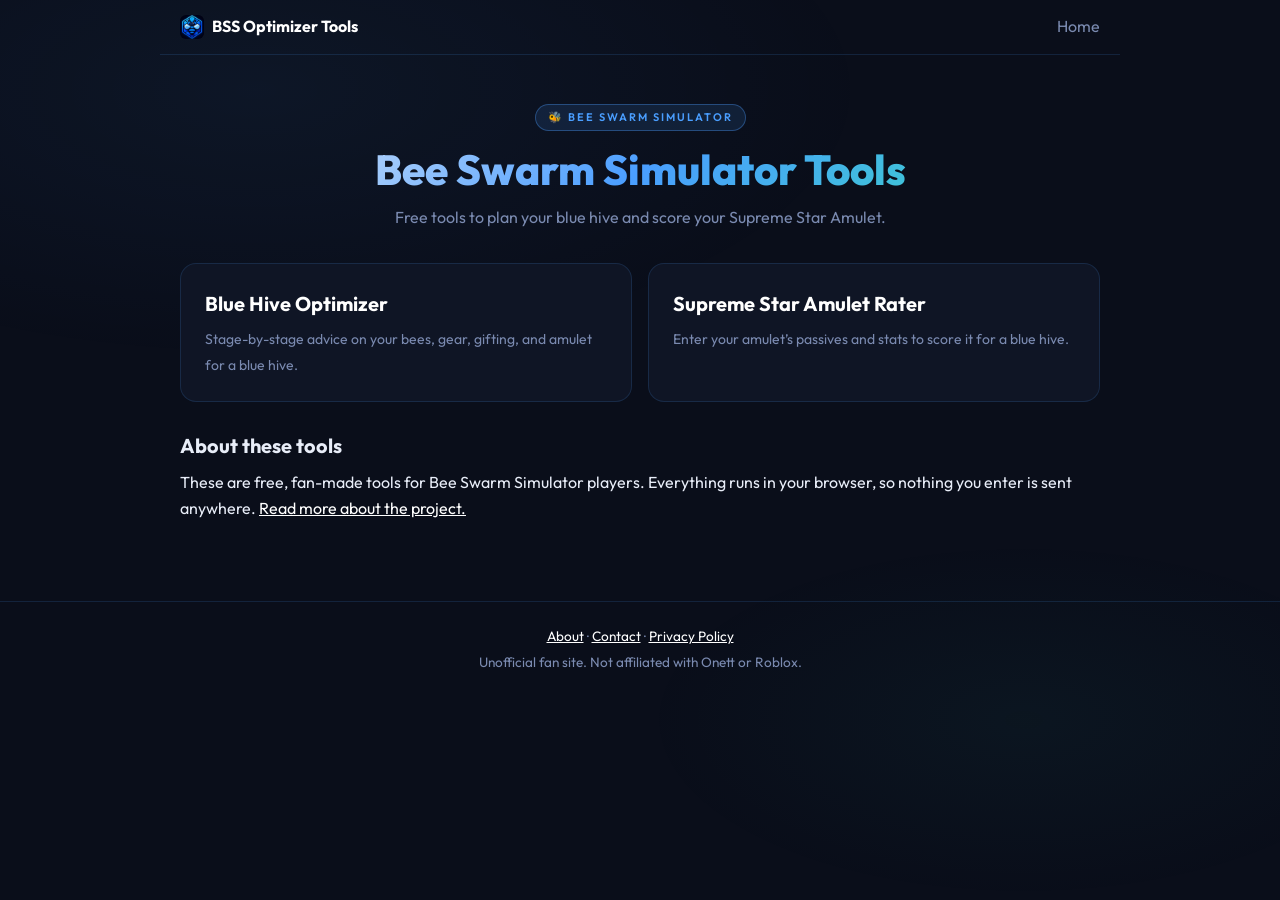
==== index.html @ 7af6756f "Add files via upload" ====
<!DOCTYPE html>
<html lang="en"><head><meta charset="utf-8"><meta name="viewport" content="width=device-width, initial-scale=1">
<title>BSS Optimizer Tools – Free Bee Swarm Simulator Hive and Amulet Tools</title><meta name="description" content="Free Bee Swarm Simulator tools: a blue hive optimizer and a Supreme Star Amulet rater."><link rel="canonical" href="https://bssoptimizer.github.io/"><link rel="icon" type="image/png" href="/logo.png"><link rel="preconnect" href="https://fonts.googleapis.com"><link href="https://fonts.googleapis.com/css2?family=Outfit:wght@300;400;500;600;700;800&family=Space+Mono:wght@400;700&display=swap" rel="stylesheet"><link rel="stylesheet" href="/style.css">
<script async src="https://www.googletagmanager.com/gtag/js?id=G-0EQ60MCZPB"></script><script>window.dataLayer=window.dataLayer||[];function gtag(){dataLayer.push(arguments);}gtag("js",new Date());gtag("config","G-0EQ60MCZPB");</script></head><body><nav class="top"><a class="brand" href="/"><img src="/logo.png" alt="" width="24" height="24">BSS Optimizer Tools</a><span class="here">Home</span></nav><main><header class="hero"><div class="header-badge">🐝 Bee Swarm Simulator</div><h1>Bee Swarm Simulator Tools</h1><p>Free tools to plan your blue hive and score your Supreme Star Amulet.</p></header>
<div class="cards">
<a class="card" href="/blue-hive-optimizer/"><strong>Blue Hive Optimizer</strong><span>Stage-by-stage advice on your bees, gear, gifting, and amulet for a blue hive.</span></a>
<a class="card" href="/amulet-rater/"><strong>Supreme Star Amulet Rater</strong><span>Enter your amulet’s passives and stats to score it for a blue hive.</span></a>
</div>
<h2>About these tools</h2>
<p>These are free, fan-made tools for Bee Swarm Simulator players. Everything runs in your browser, so nothing you enter is sent anywhere. <a href="/about/">Read more about the project.</a></p></main><footer class="site"><p><a href="/about/">About</a> · <a href="/contact/">Contact</a> · <a href="/privacy/">Privacy Policy</a></p><p>Unofficial fan site. Not affiliated with Onett or Roblox.</p></footer></body></html>
---- style.css ----
:root{--bg-deep:#0a0e1a;--bg-card:#0f1525;--bg-card2:#151d35;--accent-blue:#4a9eff;--accent-blue2:#2d7dd6;--accent-teal:#38d9c0;--text-primary:#e8edf8;--text-muted:#7a8ab0;--border:rgba(74,158,255,0.15);--border-bright:rgba(74,158,255,0.35);--bg:#0a0e1a;--panel:#0f1525;--panel2:#151d35;--line:rgba(74,158,255,0.15);--text:#e8edf8;--muted:#7a8ab0;--accent:#4a9eff}
*{box-sizing:border-box;margin:0;padding:0}
html{-webkit-text-size-adjust:100%}
body{background:var(--bg-deep);color:var(--text-primary);font-family:'Outfit',sans-serif;font-weight:400;line-height:1.6;min-height:100vh;overflow-x:hidden}
body::before{content:'';position:fixed;inset:0;background:radial-gradient(ellipse 80% 50% at 20% 10%,rgba(74,158,255,0.06) 0%,transparent 60%),radial-gradient(ellipse 60% 40% at 80% 80%,rgba(56,217,192,0.04) 0%,transparent 50%);pointer-events:none;z-index:0}
main{max-width:960px;margin:0 auto;padding:0 20px 24px;position:relative;z-index:1}
h1{font-size:clamp(28px,5vw,42px);font-weight:800;line-height:1.1;margin:36px 0 16px;background:linear-gradient(135deg,#e8edf8 0%,#4a9eff 50%,#38d9c0 100%);-webkit-background-clip:text;-webkit-text-fill-color:transparent;background-clip:text}
h2{font-size:20px;font-weight:700;margin:28px 0 8px}
p{margin:0 0 12px}
a{color:#fff}
main p a{text-decoration:underline}
:focus-visible{outline:2px solid var(--accent);outline-offset:2px}
.hero{text-align:center;padding:48px 0 32px;animation:fadeUp .5s ease}
.hero h1{margin:0 0 12px}
.hero p{color:var(--text-muted);font-size:16px;max-width:520px;margin:0 auto}
.header-badge{display:inline-block;background:rgba(74,158,255,0.12);border:1px solid var(--border-bright);color:var(--accent-blue);font-size:11px;font-weight:600;letter-spacing:2px;text-transform:uppercase;padding:4px 12px;border-radius:20px;margin-bottom:16px}
.cards{display:grid;gap:16px;grid-template-columns:1fr}
.card{display:block;background:var(--bg-card);border:1px solid var(--border);border-radius:16px;padding:24px;text-decoration:none;color:#fff;transition:all .2s;animation:fadeUp .5s ease .1s both}
.card:hover{border-color:var(--border-bright);transform:translateY(-2px)}
.card strong{display:block;font-size:20px;font-weight:700;margin-bottom:6px}
.card span{color:var(--text-muted);font-size:14px}
@keyframes fadeUp{from{opacity:0;transform:translateY(16px)}to{opacity:1;transform:translateY(0)}}
@media(min-width:700px){.cards{grid-template-columns:1fr 1fr}}
nav.top{display:flex;justify-content:space-between;align-items:center;flex-wrap:wrap;gap:8px 16px;max-width:960px;margin:0 auto;padding:14px 20px;border-bottom:1px solid var(--line);position:relative;z-index:1}
nav.top a{color:#fff;text-decoration:none}
nav.top .brand{font-weight:700;display:inline-flex;align-items:center;gap:8px}
nav.top .brand img{border-radius:6px}
nav.top a:hover{text-decoration:underline}
nav.top .here{color:var(--muted)}
section.info{margin-top:44px;padding-top:8px;border-top:1px solid var(--line)}
section.info h2{margin-top:24px}
section.info p,section.info li{color:var(--muted)}
section.info a{color:#fff;text-decoration:underline}
footer.site{text-align:center;margin-top:44px;padding:20px 16px;border-top:1px solid var(--line);color:var(--muted);font-size:.85rem;position:relative;z-index:1}
footer.site p{margin:4px 0;color:var(--muted)}
footer.site a{color:#fff;text-decoration:underline}
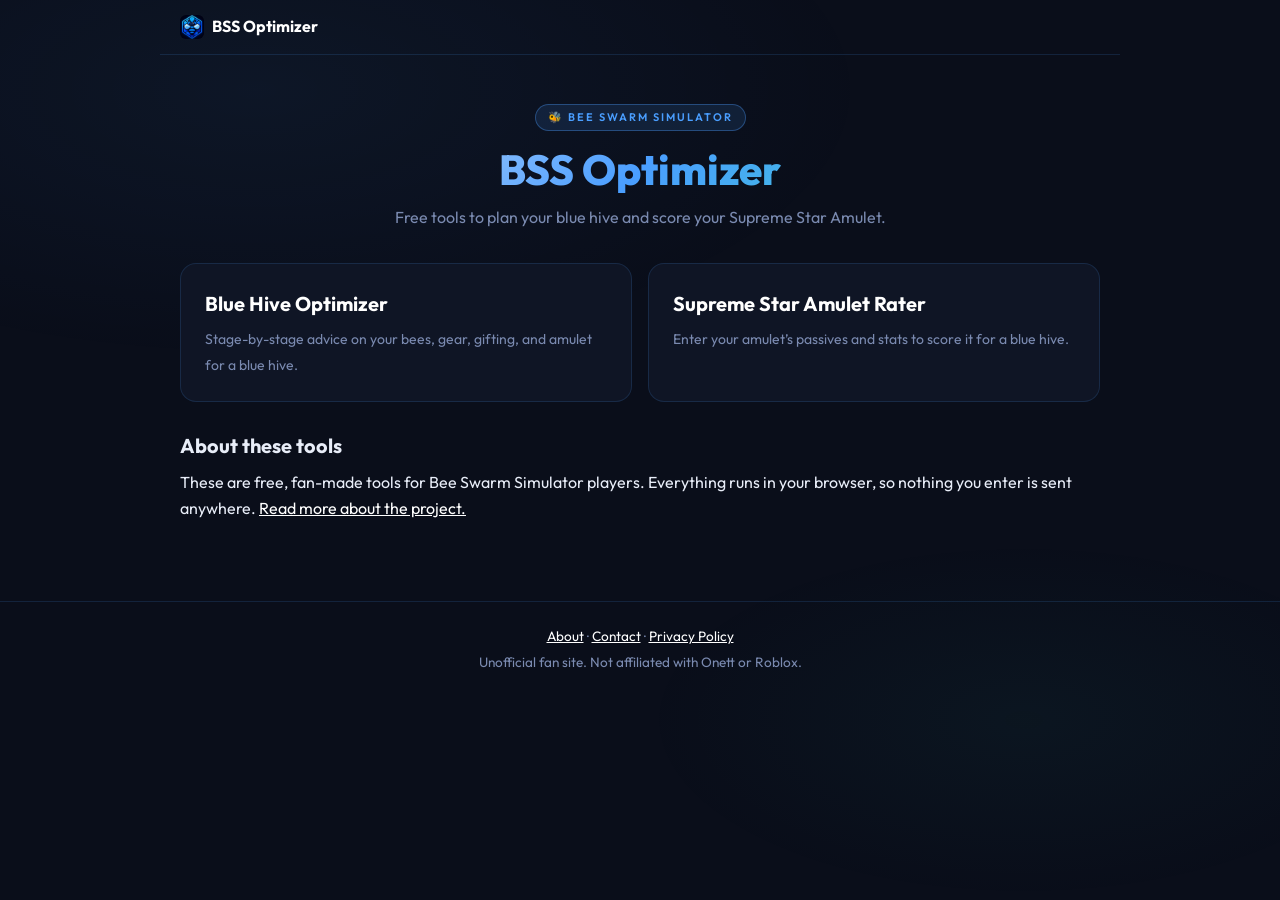
==== commit 8fc6732d: "Add files via upload" ====
--- a/index.html
+++ b/index.html
@@ -1,7 +1,7 @@
 <!DOCTYPE html>
 <html lang="en"><head><meta charset="utf-8"><meta name="viewport" content="width=device-width, initial-scale=1">
-<title>BSS Optimizer Tools – Free Bee Swarm Simulator Hive and Amulet Tools</title><meta name="description" content="Free Bee Swarm Simulator tools: a blue hive optimizer and a Supreme Star Amulet rater."><link rel="canonical" href="https://bssoptimizer.github.io/"><link rel="icon" type="image/png" href="/logo.png"><link rel="preconnect" href="https://fonts.googleapis.com"><link href="https://fonts.googleapis.com/css2?family=Outfit:wght@300;400;500;600;700;800&family=Space+Mono:wght@400;700&display=swap" rel="stylesheet"><link rel="stylesheet" href="/style.css">
-<script async src="https://www.googletagmanager.com/gtag/js?id=G-0EQ60MCZPB"></script><script>window.dataLayer=window.dataLayer||[];function gtag(){dataLayer.push(arguments);}gtag("js",new Date());gtag("config","G-0EQ60MCZPB");</script></head><body><nav class="top"><a class="brand" href="/"><img src="/logo.png" alt="" width="24" height="24">BSS Optimizer Tools</a><span class="here">Home</span></nav><main><header class="hero"><div class="header-badge">🐝 Bee Swarm Simulator</div><h1>Bee Swarm Simulator Tools</h1><p>Free tools to plan your blue hive and score your Supreme Star Amulet.</p></header>
+<title>BSS Optimizer – Free Bee Swarm Simulator Hive and Amulet Tools</title><meta name="description" content="Free Bee Swarm Simulator tools: a blue hive optimizer and a Supreme Star Amulet rater."><link rel="canonical" href="https://bssoptimizer.github.io/"><link rel="icon" type="image/png" href="/logo.png"><link rel="preconnect" href="https://fonts.googleapis.com"><link href="https://fonts.googleapis.com/css2?family=Outfit:wght@300;400;500;600;700;800&family=Space+Mono:wght@400;700&display=swap" rel="stylesheet"><link rel="stylesheet" href="/style.css">
+<script async src="https://www.googletagmanager.com/gtag/js?id=G-0EQ60MCZPB"></script><script>window.dataLayer=window.dataLayer||[];function gtag(){dataLayer.push(arguments);}gtag("js",new Date());gtag("config","G-0EQ60MCZPB");</script></head><body><nav class="top"><a class="brand" href="/"><img src="/logo.png" alt="" width="24" height="24">BSS Optimizer</a></nav><main><header class="hero"><div class="header-badge">🐝 Bee Swarm Simulator</div><h1>BSS Optimizer</h1><p>Free tools to plan your blue hive and score your Supreme Star Amulet.</p></header>
 <div class="cards">
 <a class="card" href="/blue-hive-optimizer/"><strong>Blue Hive Optimizer</strong><span>Stage-by-stage advice on your bees, gear, gifting, and amulet for a blue hive.</span></a>
 <a class="card" href="/amulet-rater/"><strong>Supreme Star Amulet Rater</strong><span>Enter your amulet’s passives and stats to score it for a blue hive.</span></a>
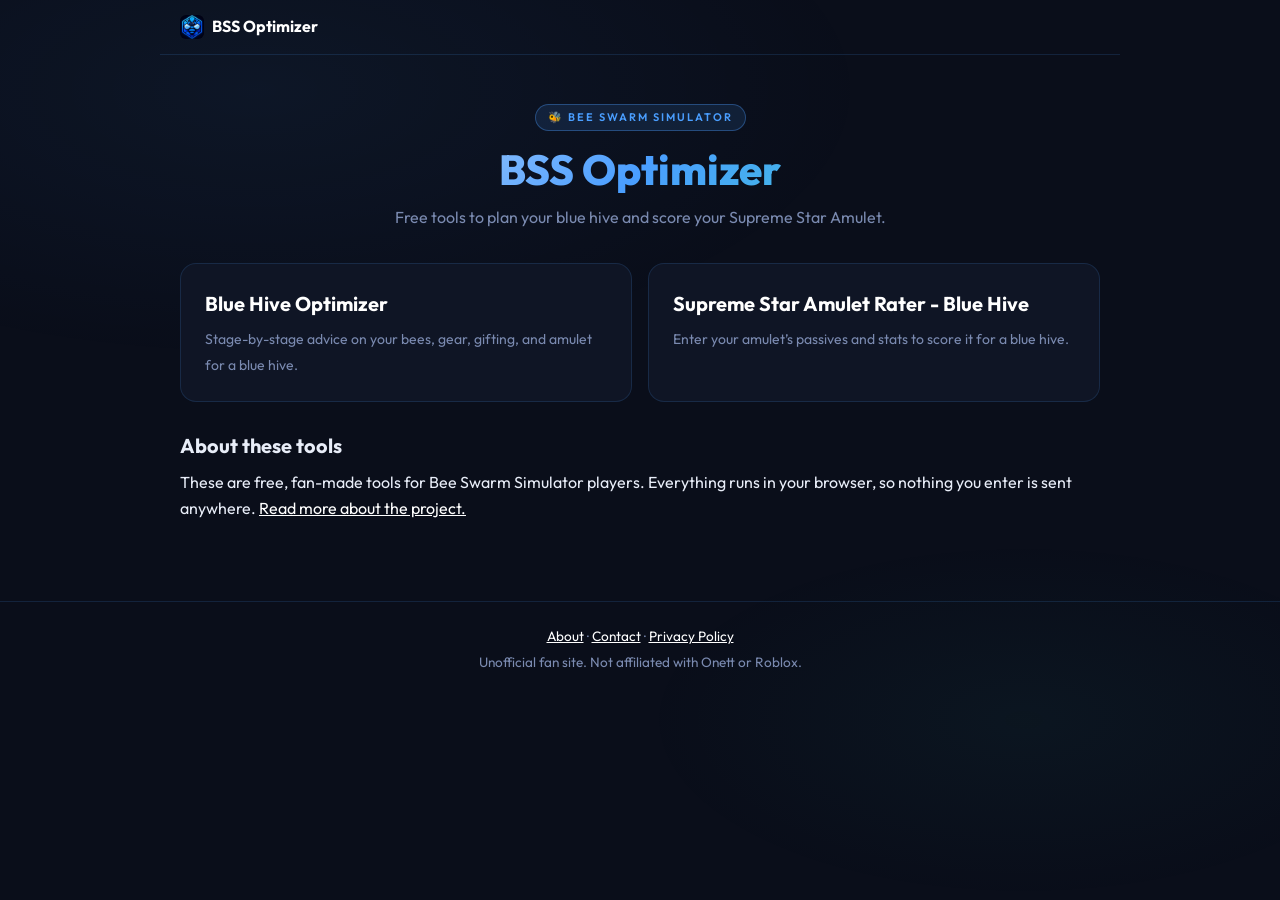
==== commit d7a16a1d: "Add files via upload" ====
--- a/index.html
+++ b/index.html
@@ -4,7 +4,7 @@
 <script async src="https://www.googletagmanager.com/gtag/js?id=G-0EQ60MCZPB"></script><script>window.dataLayer=window.dataLayer||[];function gtag(){dataLayer.push(arguments);}gtag("js",new Date());gtag("config","G-0EQ60MCZPB");</script></head><body><nav class="top"><a class="brand" href="/"><img src="/logo.png" alt="" width="24" height="24">BSS Optimizer</a></nav><main><header class="hero"><div class="header-badge">🐝 Bee Swarm Simulator</div><h1>BSS Optimizer</h1><p>Free tools to plan your blue hive and score your Supreme Star Amulet.</p></header>
 <div class="cards">
 <a class="card" href="/blue-hive-optimizer/"><strong>Blue Hive Optimizer</strong><span>Stage-by-stage advice on your bees, gear, gifting, and amulet for a blue hive.</span></a>
-<a class="card" href="/amulet-rater/"><strong>Supreme Star Amulet Rater</strong><span>Enter your amulet’s passives and stats to score it for a blue hive.</span></a>
+<a class="card" href="/amulet-rater/"><strong>Supreme Star Amulet Rater - Blue Hive</strong><span>Enter your amulet’s passives and stats to score it for a blue hive.</span></a>
 </div>
 <h2>About these tools</h2>
 <p>These are free, fan-made tools for Bee Swarm Simulator players. Everything runs in your browser, so nothing you enter is sent anywhere. <a href="/about/">Read more about the project.</a></p></main><footer class="site"><p><a href="/about/">About</a> · <a href="/contact/">Contact</a> · <a href="/privacy/">Privacy Policy</a></p><p>Unofficial fan site. Not affiliated with Onett or Roblox.</p></footer></body></html>
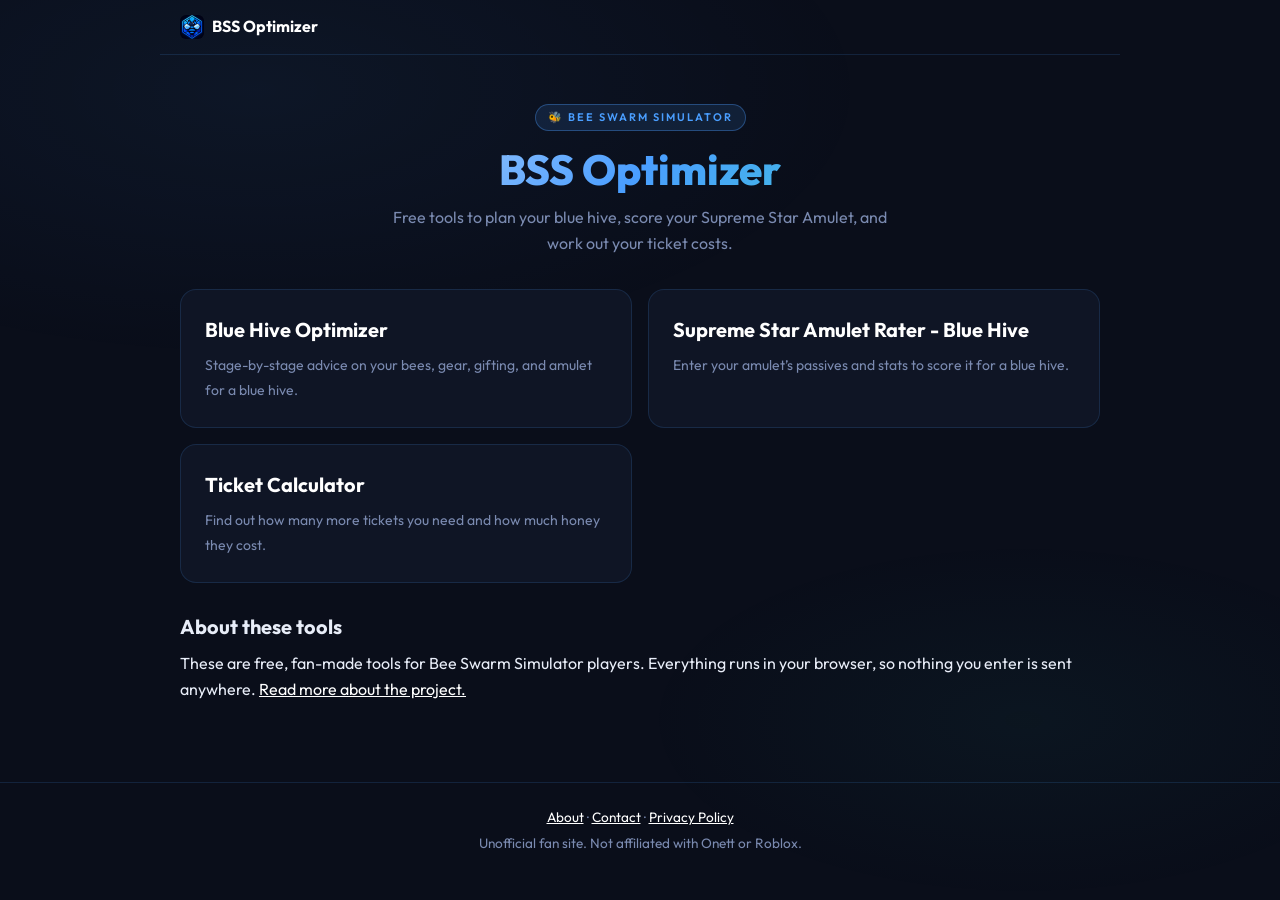
==== commit c0ccc1e6: "Add files via upload" ====
--- a/index.html
+++ b/index.html
@@ -1,10 +1,11 @@
 <!DOCTYPE html>
 <html lang="en"><head><meta charset="utf-8"><meta name="viewport" content="width=device-width, initial-scale=1">
-<title>BSS Optimizer – Free Bee Swarm Simulator Hive and Amulet Tools</title><meta name="description" content="Free Bee Swarm Simulator tools: a blue hive optimizer and a Supreme Star Amulet rater."><link rel="canonical" href="https://bssoptimizer.github.io/"><link rel="icon" type="image/png" href="/logo.png"><link rel="preconnect" href="https://fonts.googleapis.com"><link href="https://fonts.googleapis.com/css2?family=Outfit:wght@300;400;500;600;700;800&family=Space+Mono:wght@400;700&display=swap" rel="stylesheet"><link rel="stylesheet" href="/style.css">
-<script async src="https://www.googletagmanager.com/gtag/js?id=G-0EQ60MCZPB"></script><script>window.dataLayer=window.dataLayer||[];function gtag(){dataLayer.push(arguments);}gtag("js",new Date());gtag("config","G-0EQ60MCZPB");</script></head><body><nav class="top"><a class="brand" href="/"><img src="/logo.png" alt="" width="24" height="24">BSS Optimizer</a></nav><main><header class="hero"><div class="header-badge">🐝 Bee Swarm Simulator</div><h1>BSS Optimizer</h1><p>Free tools to plan your blue hive and score your Supreme Star Amulet.</p></header>
+<title>BSS Optimizer – Free Bee Swarm Simulator Hive, Amulet and Ticket Tools</title><meta name="description" content="Free Bee Swarm Simulator tools: a blue hive optimizer, a Supreme Star Amulet rater, and a ticket calculator."><link rel="canonical" href="https://bssoptimizer.github.io/"><link rel="icon" type="image/png" href="/logo.png"><link rel="preconnect" href="https://fonts.googleapis.com"><link href="https://fonts.googleapis.com/css2?family=Outfit:wght@300;400;500;600;700;800&family=Space+Mono:wght@400;700&display=swap" rel="stylesheet"><link rel="stylesheet" href="/style.css">
+<script async src="https://www.googletagmanager.com/gtag/js?id=G-0EQ60MCZPB"></script><script>window.dataLayer=window.dataLayer||[];function gtag(){dataLayer.push(arguments);}gtag("js",new Date());gtag("config","G-0EQ60MCZPB");</script></head><body><nav class="top"><a class="brand" href="/"><img src="/logo.png" alt="" width="24" height="24">BSS Optimizer</a></nav><main><header class="hero"><div class="header-badge">🐝 Bee Swarm Simulator</div><h1>BSS Optimizer</h1><p>Free tools to plan your blue hive, score your Supreme Star Amulet, and work out your ticket costs.</p></header>
 <div class="cards">
 <a class="card" href="/blue-hive-optimizer/"><strong>Blue Hive Optimizer</strong><span>Stage-by-stage advice on your bees, gear, gifting, and amulet for a blue hive.</span></a>
 <a class="card" href="/amulet-rater/"><strong>Supreme Star Amulet Rater - Blue Hive</strong><span>Enter your amulet’s passives and stats to score it for a blue hive.</span></a>
+<a class="card" href="/ticket-calculator/"><strong>Ticket Calculator</strong><span>Find out how many more tickets you need and how much honey they cost.</span></a>
 </div>
 <h2>About these tools</h2>
 <p>These are free, fan-made tools for Bee Swarm Simulator players. Everything runs in your browser, so nothing you enter is sent anywhere. <a href="/about/">Read more about the project.</a></p></main><footer class="site"><p><a href="/about/">About</a> · <a href="/contact/">Contact</a> · <a href="/privacy/">Privacy Policy</a></p><p>Unofficial fan site. Not affiliated with Onett or Roblox.</p></footer></body></html>
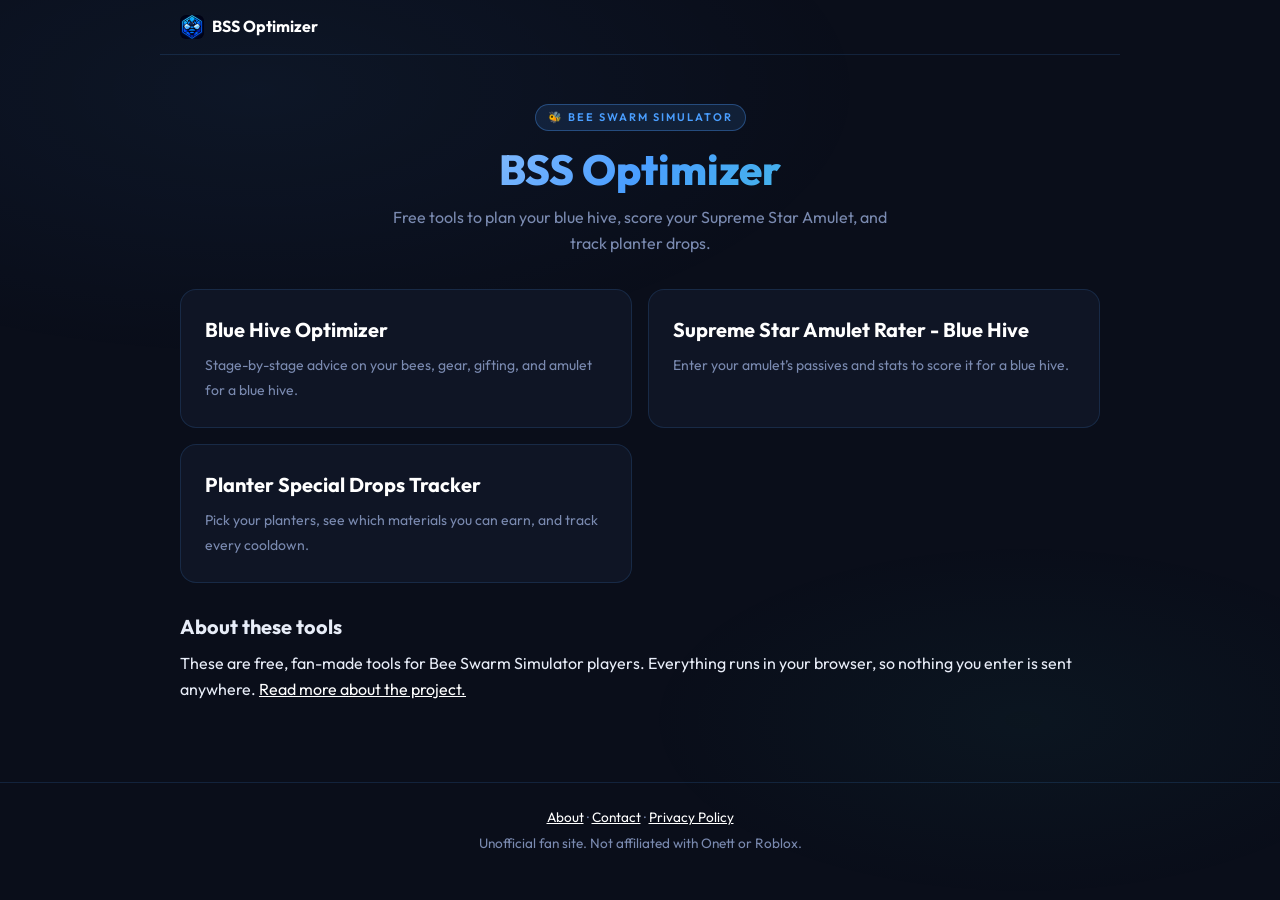
==== commit 367a3608: "Add files via upload" ====
--- a/index.html
+++ b/index.html
@@ -1,11 +1,11 @@
 <!DOCTYPE html>
 <html lang="en"><head><meta charset="utf-8"><meta name="viewport" content="width=device-width, initial-scale=1">
-<title>BSS Optimizer – Free Bee Swarm Simulator Hive, Amulet and Ticket Tools</title><meta name="description" content="Free Bee Swarm Simulator tools: a blue hive optimizer, a Supreme Star Amulet rater, and a ticket calculator."><link rel="canonical" href="https://bssoptimizer.github.io/"><link rel="icon" type="image/png" href="/logo.png"><link rel="preconnect" href="https://fonts.googleapis.com"><link href="https://fonts.googleapis.com/css2?family=Outfit:wght@300;400;500;600;700;800&family=Space+Mono:wght@400;700&display=swap" rel="stylesheet"><link rel="stylesheet" href="/style.css">
-<script async src="https://www.googletagmanager.com/gtag/js?id=G-0EQ60MCZPB"></script><script>window.dataLayer=window.dataLayer||[];function gtag(){dataLayer.push(arguments);}gtag("js",new Date());gtag("config","G-0EQ60MCZPB");</script></head><body><nav class="top"><a class="brand" href="/"><img src="/logo.png" alt="" width="24" height="24">BSS Optimizer</a></nav><main><header class="hero"><div class="header-badge">🐝 Bee Swarm Simulator</div><h1>BSS Optimizer</h1><p>Free tools to plan your blue hive, score your Supreme Star Amulet, and work out your ticket costs.</p></header>
+<title>BSS Optimizer – Free Bee Swarm Simulator Hive and Amulet Tools</title><meta name="description" content="Free Bee Swarm Simulator tools: a blue hive optimizer, a Supreme Star Amulet rater, and a planter special drops tracker."><link rel="canonical" href="https://bssoptimizer.github.io/"><link rel="icon" type="image/png" href="/logo.png"><link rel="preconnect" href="https://fonts.googleapis.com"><link href="https://fonts.googleapis.com/css2?family=Outfit:wght@300;400;500;600;700;800&family=Space+Mono:wght@400;700&display=swap" rel="stylesheet"><link rel="stylesheet" href="/style.css">
+<script async src="https://www.googletagmanager.com/gtag/js?id=G-0EQ60MCZPB"></script><script>window.dataLayer=window.dataLayer||[];function gtag(){dataLayer.push(arguments);}gtag("js",new Date());gtag("config","G-0EQ60MCZPB");</script></head><body><nav class="top"><a class="brand" href="/"><img src="/logo.png" alt="" width="24" height="24">BSS Optimizer</a></nav><main><header class="hero"><div class="header-badge">🐝 Bee Swarm Simulator</div><h1>BSS Optimizer</h1><p>Free tools to plan your blue hive, score your Supreme Star Amulet, and track planter drops.</p></header>
 <div class="cards">
 <a class="card" href="/blue-hive-optimizer/"><strong>Blue Hive Optimizer</strong><span>Stage-by-stage advice on your bees, gear, gifting, and amulet for a blue hive.</span></a>
 <a class="card" href="/amulet-rater/"><strong>Supreme Star Amulet Rater - Blue Hive</strong><span>Enter your amulet’s passives and stats to score it for a blue hive.</span></a>
-<a class="card" href="/ticket-calculator/"><strong>Ticket Calculator</strong><span>Find out how many more tickets you need and how much honey they cost.</span></a>
+<a class="card" href="/planter-drops/"><strong>Planter Special Drops Tracker</strong><span>Pick your planters, see which materials you can earn, and track every cooldown.</span></a>
 </div>
 <h2>About these tools</h2>
 <p>These are free, fan-made tools for Bee Swarm Simulator players. Everything runs in your browser, so nothing you enter is sent anywhere. <a href="/about/">Read more about the project.</a></p></main><footer class="site"><p><a href="/about/">About</a> · <a href="/contact/">Contact</a> · <a href="/privacy/">Privacy Policy</a></p><p>Unofficial fan site. Not affiliated with Onett or Roblox.</p></footer></body></html>
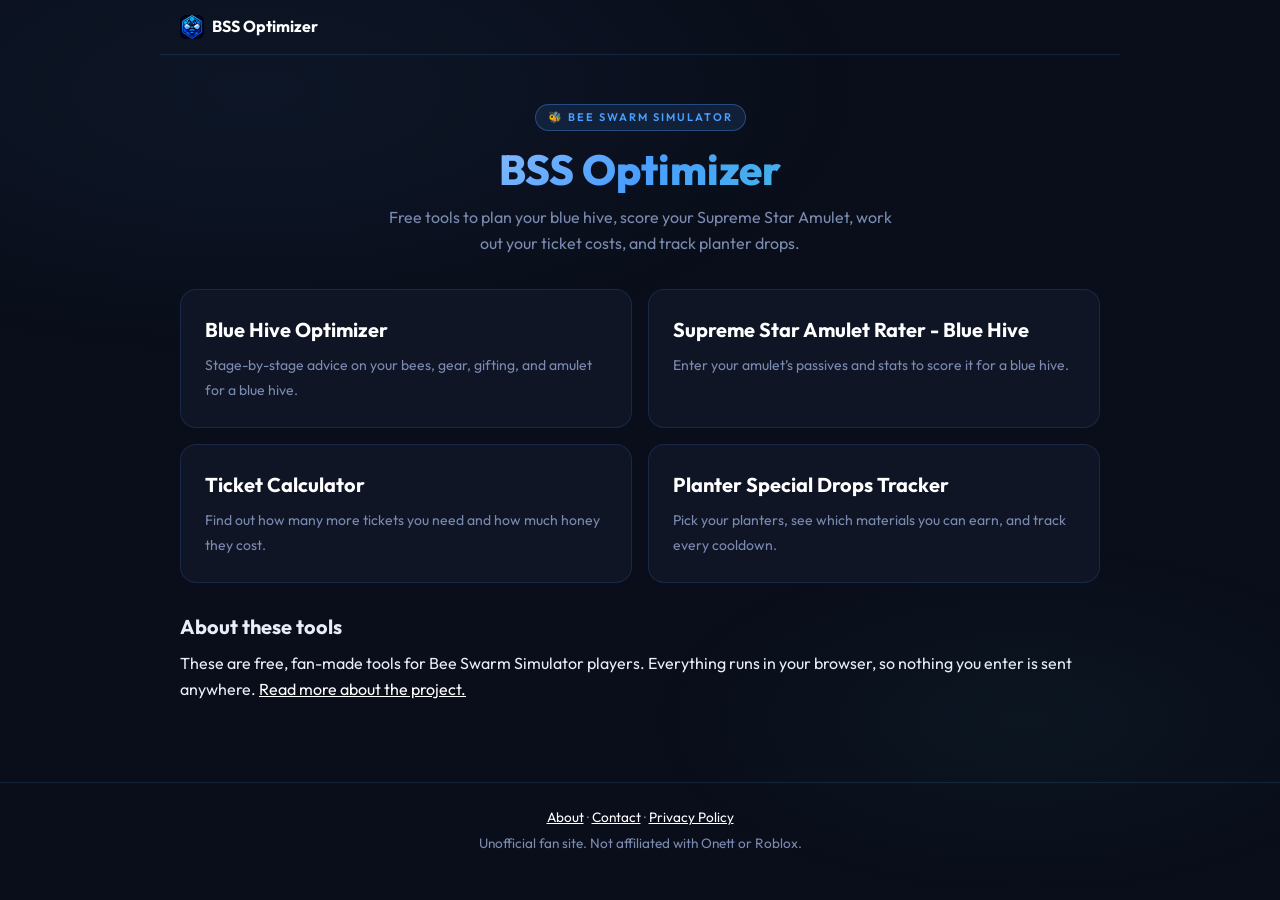
==== commit 790c6e62: "Add files via upload" ====
--- a/index.html
+++ b/index.html
@@ -1,11 +1,13 @@
 <!DOCTYPE html>
 <html lang="en"><head><meta charset="utf-8"><meta name="viewport" content="width=device-width, initial-scale=1">
-<title>BSS Optimizer – Free Bee Swarm Simulator Hive and Amulet Tools</title><meta name="description" content="Free Bee Swarm Simulator tools: a blue hive optimizer, a Supreme Star Amulet rater, and a planter special drops tracker."><link rel="canonical" href="https://bssoptimizer.github.io/"><link rel="icon" type="image/png" href="/logo.png"><link rel="preconnect" href="https://fonts.googleapis.com"><link href="https://fonts.googleapis.com/css2?family=Outfit:wght@300;400;500;600;700;800&family=Space+Mono:wght@400;700&display=swap" rel="stylesheet"><link rel="stylesheet" href="/style.css">
-<script async src="https://www.googletagmanager.com/gtag/js?id=G-0EQ60MCZPB"></script><script>window.dataLayer=window.dataLayer||[];function gtag(){dataLayer.push(arguments);}gtag("js",new Date());gtag("config","G-0EQ60MCZPB");</script></head><body><nav class="top"><a class="brand" href="/"><img src="/logo.png" alt="" width="24" height="24">BSS Optimizer</a></nav><main><header class="hero"><div class="header-badge">🐝 Bee Swarm Simulator</div><h1>BSS Optimizer</h1><p>Free tools to plan your blue hive, score your Supreme Star Amulet, and track planter drops.</p></header>
+<title>BSS Optimizer – Free Bee Swarm Simulator Hive, Amulet and Ticket Tools</title><meta name="description" content="Free Bee Swarm Simulator tools: a blue hive optimizer, a Supreme Star Amulet rater, a ticket calculator, and a planter special drops tracker."><link rel="canonical" href="https://bssoptimizer.github.io/"><link rel="icon" type="image/png" href="/logo.png"><link rel="preconnect" href="https://fonts.googleapis.com"><link href="https://fonts.googleapis.com/css2?family=Outfit:wght@300;400;500;600;700;800&family=Space+Mono:wght@400;700&display=swap" rel="stylesheet"><link rel="stylesheet" href="/style.css">
+<script async src="https://www.googletagmanager.com/gtag/js?id=G-0EQ60MCZPB"></script><script>window.dataLayer=window.dataLayer||[];function gtag(){dataLayer.push(arguments);}gtag("js",new Date());gtag("config","G-0EQ60MCZPB");</script>
+<script async src="https://pagead2.googlesyndication.com/pagead/js/adsbygoogle.js?client=ca-pub-9927687341158144" crossorigin="anonymous"></script></head><body><nav class="top"><a class="brand" href="/"><img src="/logo.png" alt="" width="24" height="24">BSS Optimizer</a></nav><main><header class="hero"><div class="header-badge">🐝 Bee Swarm Simulator</div><h1>BSS Optimizer</h1><p>Free tools to plan your blue hive, score your Supreme Star Amulet, work out your ticket costs, and track planter drops.</p></header>
 <div class="cards">
 <a class="card" href="/blue-hive-optimizer/"><strong>Blue Hive Optimizer</strong><span>Stage-by-stage advice on your bees, gear, gifting, and amulet for a blue hive.</span></a>
 <a class="card" href="/amulet-rater/"><strong>Supreme Star Amulet Rater - Blue Hive</strong><span>Enter your amulet’s passives and stats to score it for a blue hive.</span></a>
+<a class="card" href="/ticket-calculator/"><strong>Ticket Calculator</strong><span>Find out how many more tickets you need and how much honey they cost.</span></a>
 <a class="card" href="/planter-drops/"><strong>Planter Special Drops Tracker</strong><span>Pick your planters, see which materials you can earn, and track every cooldown.</span></a>
 </div>
 <h2>About these tools</h2>
-<p>These are free, fan-made tools for Bee Swarm Simulator players. Everything runs in your browser, so nothing you enter is sent anywhere. <a href="/about/">Read more about the project.</a></p></main><footer class="site"><p><a href="/about/">About</a> · <a href="/contact/">Contact</a> · <a href="/privacy/">Privacy Policy</a></p><p>Unofficial fan site. Not affiliated with Onett or Roblox.</p></footer></body></html>+<p>These are free, fan-made tools for Bee Swarm Simulator players. Everything runs in your browser, so nothing you enter is sent anywhere. <a href="/about/">Read more about the project.</a></p></main><footer class="site"><p><a href="/about/">About</a> · <a href="/contact/">Contact</a> · <a href="/privacy/">Privacy Policy</a></p><p>Unofficial fan site. Not affiliated with Onett or Roblox.</p></footer></body></html>
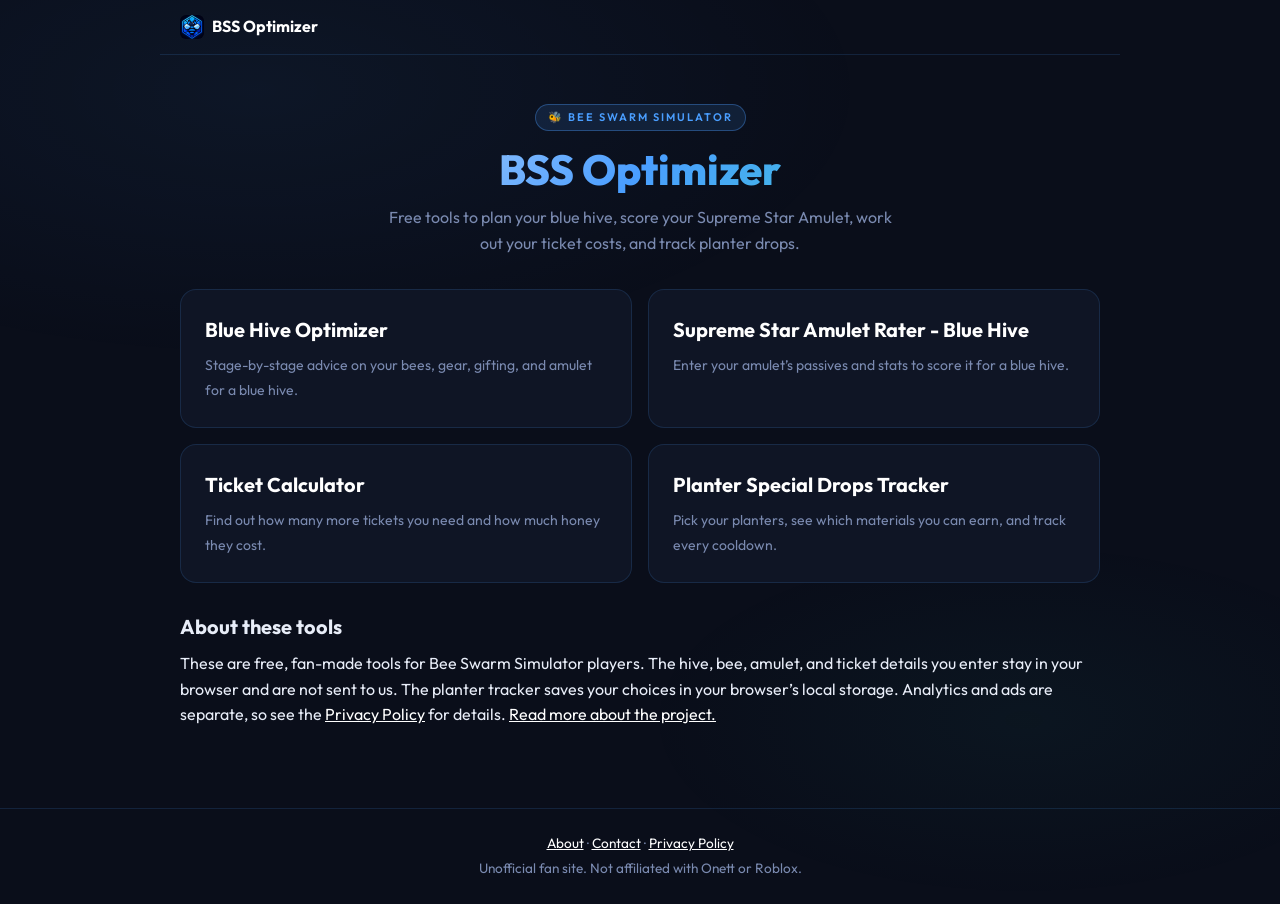
==== commit eec91e52: "Add files via upload" ====
--- a/index.html
+++ b/index.html
@@ -1,8 +1,7 @@
 <!DOCTYPE html>
 <html lang="en"><head><meta charset="utf-8"><meta name="viewport" content="width=device-width, initial-scale=1">
-<title>BSS Optimizer – Free Bee Swarm Simulator Hive, Amulet and Ticket Tools</title><meta name="description" content="Free Bee Swarm Simulator tools: a blue hive optimizer, a Supreme Star Amulet rater, a ticket calculator, and a planter special drops tracker."><link rel="canonical" href="https://bssoptimizer.github.io/"><link rel="icon" type="image/png" href="/logo.png"><link rel="preconnect" href="https://fonts.googleapis.com"><link href="https://fonts.googleapis.com/css2?family=Outfit:wght@300;400;500;600;700;800&family=Space+Mono:wght@400;700&display=swap" rel="stylesheet"><link rel="stylesheet" href="/style.css">
-<script async src="https://www.googletagmanager.com/gtag/js?id=G-0EQ60MCZPB"></script><script>window.dataLayer=window.dataLayer||[];function gtag(){dataLayer.push(arguments);}gtag("js",new Date());gtag("config","G-0EQ60MCZPB");</script>
-<script async src="https://pagead2.googlesyndication.com/pagead/js/adsbygoogle.js?client=ca-pub-9927687341158144" crossorigin="anonymous"></script></head><body><nav class="top"><a class="brand" href="/"><img src="/logo.png" alt="" width="24" height="24">BSS Optimizer</a></nav><main><header class="hero"><div class="header-badge">🐝 Bee Swarm Simulator</div><h1>BSS Optimizer</h1><p>Free tools to plan your blue hive, score your Supreme Star Amulet, work out your ticket costs, and track planter drops.</p></header>
+<title>BSS Optimizer – Free Bee Swarm Simulator Tools</title><meta name="description" content="Free Bee Swarm Simulator tools: a blue hive optimizer, a Supreme Star Amulet rater, a ticket calculator, and a planter special drops tracker."><link rel="canonical" href="https://bssoptimizer.github.io/"><link rel="icon" type="image/png" href="/logo.png"><meta property="og:site_name" content="BSS Optimizer"><meta property="og:type" content="website"><meta property="og:title" content="BSS Optimizer – Free Bee Swarm Simulator Tools"><meta property="og:description" content="Free Bee Swarm Simulator tools: a blue hive optimizer, a Supreme Star Amulet rater, a ticket calculator, and a planter special drops tracker."><meta property="og:url" content="https://bssoptimizer.github.io/"><meta property="og:image" content="https://bssoptimizer.github.io/logo.png"><meta name="twitter:card" content="summary"><script type="application/ld+json">{"@context":"https://schema.org","@type":"WebSite","name":"BSS Optimizer","url":"https://bssoptimizer.github.io/"}</script><link rel="preconnect" href="https://fonts.googleapis.com"><link rel="preconnect" href="https://fonts.gstatic.com" crossorigin><link href="https://fonts.googleapis.com/css2?family=Outfit:wght@300;400;500;600;700;800&display=swap" rel="stylesheet"><link rel="stylesheet" href="/style.css">
+<script async src="https://www.googletagmanager.com/gtag/js?id=G-0EQ60MCZPB"></script><script>window.dataLayer=window.dataLayer||[];function gtag(){dataLayer.push(arguments);}gtag("js",new Date());gtag("config","G-0EQ60MCZPB");</script><script async src="https://pagead2.googlesyndication.com/pagead/js/adsbygoogle.js?client=ca-pub-9927687341158144" crossorigin="anonymous"></script></head><body><nav class="top"><a class="brand" href="/"><img src="/logo.png" alt="" width="24" height="24">BSS Optimizer</a></nav><main><header class="hero"><div class="header-badge">🐝 Bee Swarm Simulator</div><h1>BSS Optimizer</h1><p>Free tools to plan your blue hive, score your Supreme Star Amulet, work out your ticket costs, and track planter drops.</p></header>
 <div class="cards">
 <a class="card" href="/blue-hive-optimizer/"><strong>Blue Hive Optimizer</strong><span>Stage-by-stage advice on your bees, gear, gifting, and amulet for a blue hive.</span></a>
 <a class="card" href="/amulet-rater/"><strong>Supreme Star Amulet Rater - Blue Hive</strong><span>Enter your amulet’s passives and stats to score it for a blue hive.</span></a>
@@ -10,4 +9,4 @@
 <a class="card" href="/planter-drops/"><strong>Planter Special Drops Tracker</strong><span>Pick your planters, see which materials you can earn, and track every cooldown.</span></a>
 </div>
 <h2>About these tools</h2>
-<p>These are free, fan-made tools for Bee Swarm Simulator players. Everything runs in your browser, so nothing you enter is sent anywhere. <a href="/about/">Read more about the project.</a></p></main><footer class="site"><p><a href="/about/">About</a> · <a href="/contact/">Contact</a> · <a href="/privacy/">Privacy Policy</a></p><p>Unofficial fan site. Not affiliated with Onett or Roblox.</p></footer></body></html>
+<p>These are free, fan-made tools for Bee Swarm Simulator players. The hive, bee, amulet, and ticket details you enter stay in your browser and are not sent to us. The planter tracker saves your choices in your browser’s local storage. Analytics and ads are separate, so see the <a href="/privacy/">Privacy Policy</a> for details. <a href="/about/">Read more about the project.</a></p></main><footer class="site"><p><a href="/about/">About</a> · <a href="/contact/">Contact</a> · <a href="/privacy/">Privacy Policy</a></p><p>Unofficial fan site. Not affiliated with Onett or Roblox.</p></footer></body></html>
--- a/style.css
+++ b/style.css
@@ -34,3 +34,4 @@
 footer.site{text-align:center;margin-top:44px;padding:20px 16px;border-top:1px solid var(--line);color:var(--muted);font-size:.85rem;position:relative;z-index:1}
 footer.site p{margin:4px 0;color:var(--muted)}
 footer.site a{color:#fff;text-decoration:underline}
+@media(prefers-reduced-motion:reduce){*,*::before,*::after{animation:none!important;transition:none!important}}
